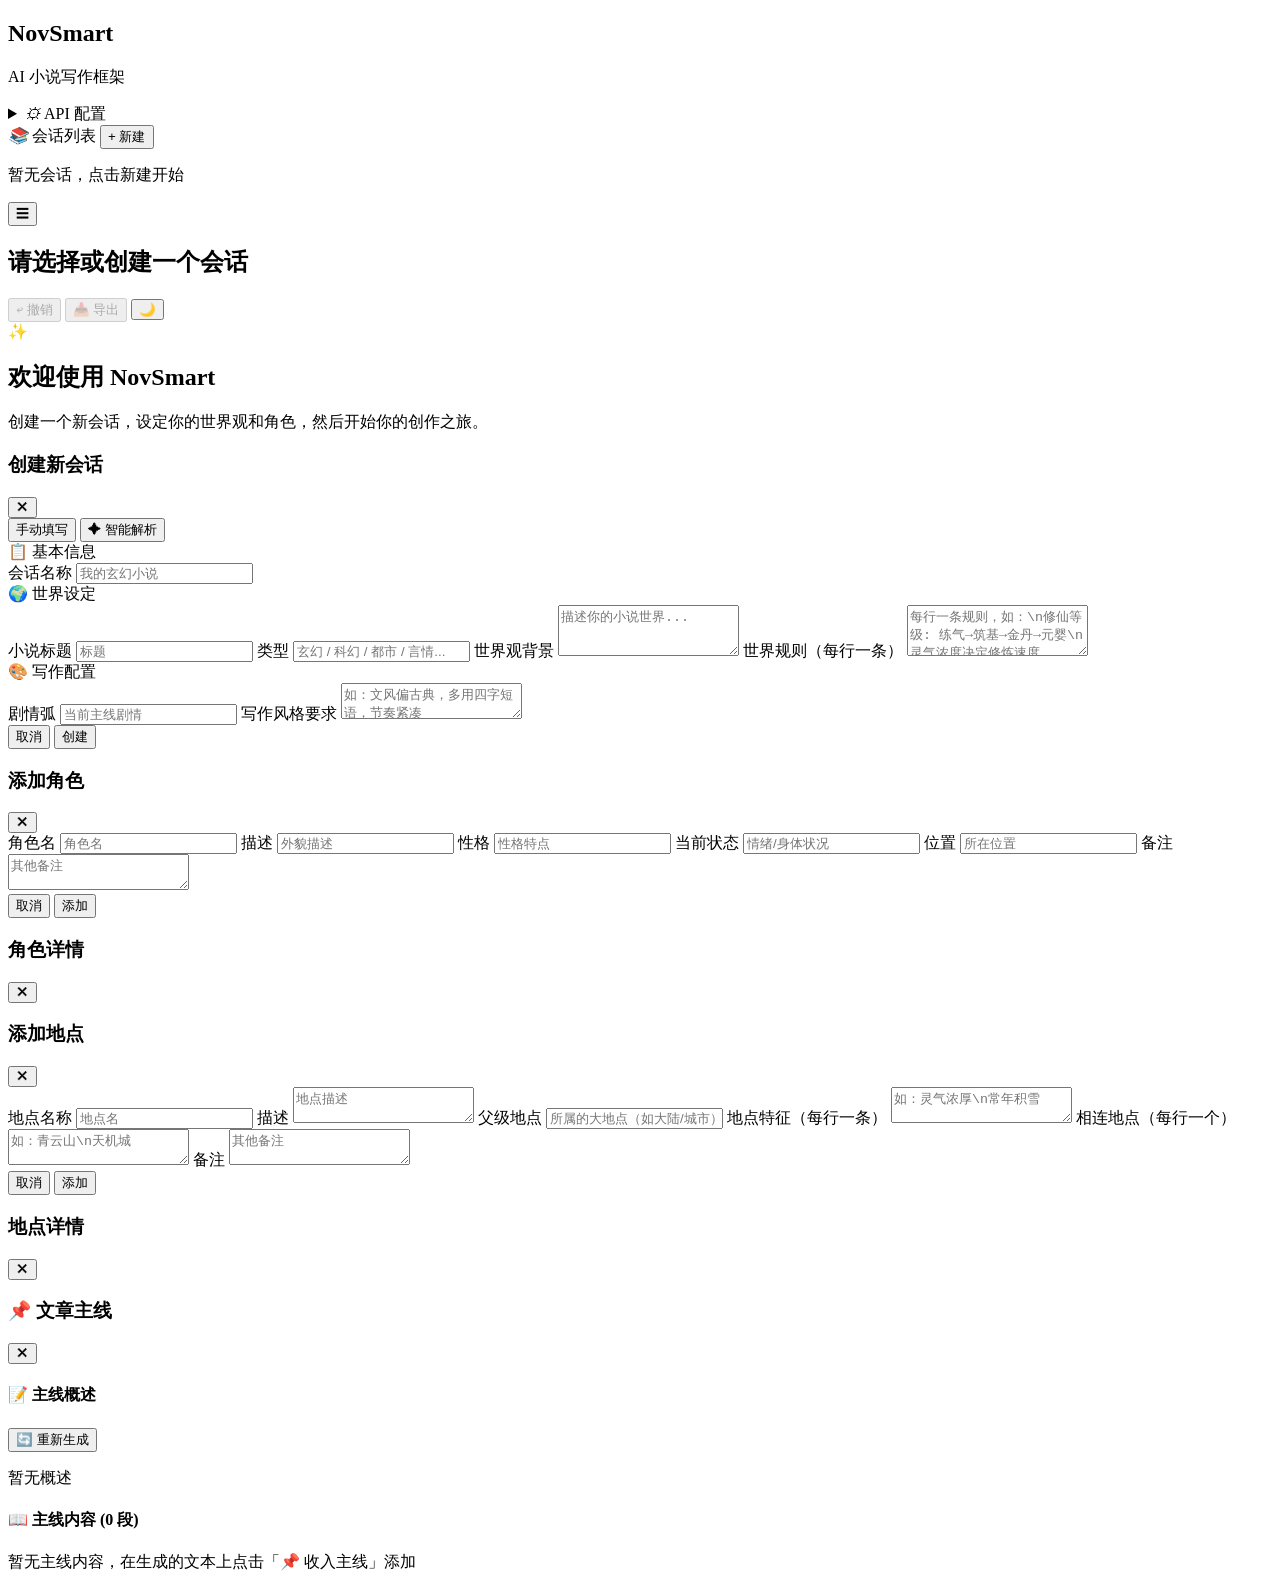
==== frontend/index.html @ af086e73 "feat: 添加文章主线功能，支持主线条目的添加、更新、删除和概述生成" ====
<!DOCTYPE html>
<html lang="zh-CN">
<head>
  <meta charset="UTF-8" />
  <meta name="viewport" content="width=device-width, initial-scale=1.0" />
  <title>NovSmart - AI 小说写作框架</title>
  <link rel="preconnect" href="https://fonts.googleapis.com" />
  <link href="https://fonts.googleapis.com/css2?family=Noto+Serif+SC:wght@400;700&family=Inter:wght@400;500;600;700&display=swap" rel="stylesheet" />
  <link rel="stylesheet" href="/static/style.css" />
</head>
<body>
  <!-- ═══════════════════ 侧边栏 ═══════════════════ -->
  <aside id="sidebar" class="sidebar">
    <div class="sidebar-header">
      <h1 class="logo">Nov<span>Smart</span></h1>
      <p class="tagline">AI 小说写作框架</p>
    </div>

    <!-- API 配置 -->
    <details class="panel" id="configPanel">
      <summary><i class="icon">⚙</i> API 配置</summary>
      <div class="panel-body">
        <label>API Key
          <input type="text" id="apiKey" placeholder="sk-..." />
        </label>
        <label>Base URL
          <input type="text" id="baseUrl" value="https://api.openai.com/v1" />
        </label>
        <label>模型
          <input type="text" id="model" value="gpt-4o" />
        </label>
        <button class="btn btn-primary" onclick="saveConfig()">保存配置</button>
        <div id="configStatus" class="status-badge"></div>
      </div>
    </details>

    <!-- 会话列表 -->
    <div class="panel">
      <div class="panel-title">
        <i class="icon">📚</i> 会话列表
        <button class="btn btn-sm btn-ghost" onclick="openNewSessionModal()">+ 新建</button>
      </div>
      <div id="sessionList" class="session-list">
        <p class="empty-hint">暂无会话，点击新建开始</p>
      </div>
    </div>

    <!-- 角色面板 -->
    <div class="panel" id="charactersPanel" style="display:none">
      <div class="panel-title">
        <i class="icon">👥</i> 角色状态
        <button class="btn btn-sm btn-ghost" onclick="openAddCharacterModal()">+ 添加</button>
      </div>
      <div id="charactersList" class="characters-list"></div>
    </div>

    <!-- 世界设定面板 -->
    <div class="panel" id="worldPanel" style="display:none">
      <div class="panel-title">
        <i class="icon">🌍</i> 世界设定
        <button class="btn btn-sm btn-ghost" onclick="openEditSessionModal()">✏ 编辑</button>
      </div>
      <div id="worldInfo" class="world-info"></div>
    </div>

    <!-- 会话配置面板 -->
    <div class="panel" id="sessionConfigPanel" style="display:none">
      <div class="panel-title">
        <i class="icon">🎨</i> 写作配置
        <button class="btn btn-sm btn-ghost" onclick="openEditSessionModal()">✏ 编辑</button>
      </div>
      <div id="sessionConfigInfo" class="world-info"></div>
    </div>

    <!-- 地点设定面板 -->
    <div class="panel" id="locationsPanel" style="display:none">
      <div class="panel-title">
        <i class="icon">📍</i> 地点设定
        <button class="btn btn-sm btn-ghost" onclick="openAddLocationModal()">+ 添加</button>
      </div>
      <div id="locationsList" class="locations-list"></div>
    </div>

    <!-- 文章主线面板 -->
    <div class="panel" id="mainlinePanel" style="display:none">
      <div class="panel-title">
        <i class="icon">📌</i> 文章主线
        <span id="mainlineCount" class="mainline-count"></span>
        <button class="btn btn-sm btn-ghost" onclick="toggleMainlineView()" title="展开/收起主线详情">📋 查看</button>
      </div>
      <div id="mainlineSummaryPreview" class="mainline-summary-preview"></div>
    </div>
  </aside>

  <!-- ═══════════════════ 主内容区 ═══════════════════ -->
  <main id="mainContent" class="main-content">
    <!-- 顶部栏 -->
    <header class="topbar">
      <button class="btn btn-icon" onclick="toggleSidebar()" title="切换侧边栏">☰</button>
      <h2 id="sessionTitle" class="session-name">请选择或创建一个会话</h2>
      <div class="topbar-actions">
        <button class="btn btn-ghost" id="btnUndo" onclick="undoStep()" disabled title="撤销">↩ 撤销</button>
        <button class="btn btn-ghost" id="btnExport" onclick="exportNovel()" disabled title="导出">📥 导出</button>
        <button class="theme-toggle" id="themeToggle" onclick="toggleTheme()" title="切换主题">🌙</button>
      </div>
    </header>

    <!-- 故事阅读区 -->
    <section id="storyArea" class="story-area">
      <div class="story-welcome">
        <div class="welcome-icon">✨</div>
        <h2>欢迎使用 NovSmart</h2>
        <p>创建一个新会话，设定你的世界观和角色，然后开始你的创作之旅。</p>
      </div>
    </section>

    <!-- 输入区 -->
    <section class="input-area" id="inputArea" style="display:none">
      <div class="input-wrapper">
        <textarea id="userPrompt" rows="3" placeholder="描述接下来的剧情走向，例如：主角进入了神秘的密林深处..."></textarea>
        <div class="input-controls">
          <div class="param-group">
            <label class="param">🌡 温度 <input type="range" id="temperature" min="0" max="2" step="0.05" value="0.85" oninput="this.nextElementSibling.textContent=this.value" /><span>0.85</span></label>
            <label class="param">📝 长度 <input type="range" id="maxTokens" min="100" max="8000" step="100" value="2000" oninput="this.nextElementSibling.textContent=this.value" /><span>2000</span></label>
          </div>
          <button class="btn btn-primary btn-generate" id="btnGenerate" onclick="generate()">
            <span class="btn-text">✦ 生成</span>
            <span class="btn-loading" style="display:none">生成中...</span>
          </button>
        </div>
      </div>
    </section>
  </main>

  <!-- ═══════════════════ 新建会话 Modal ═══════════════════ -->
  <div class="modal-overlay" id="newSessionModal">
    <div class="modal modal-wide">
      <div class="modal-header">
        <h3 id="sessionModalTitle">创建新会话</h3>
        <button class="btn btn-icon" onclick="closeModal('newSessionModal')">✕</button>
      </div>
      <div class="modal-body">
        <!-- 模式切换标签 -->
        <div class="tab-switcher" id="createTabSwitcher">
          <button class="tab-btn active" onclick="switchCreateMode('manual')" id="tabManual">手动填写</button>
          <button class="tab-btn" onclick="switchCreateMode('smart')" id="tabSmart">✦ 智能解析</button>
        </div>

        <!-- 智能解析模式 -->
        <div id="smartCreatePanel" style="display:none">
          <label>粘贴你的小说设定文本
            <textarea id="smartText" rows="10" placeholder="在此粘贴包含世界观、角色设定、剧情等内容的文本，AI 将自动为你提取并填写所有设定字段...

示例：
这是一部玄幻修仙小说《九天剑道》。世界以灵气为根基，修炼体系分为练气、筑基、金丹、元婴、化神五个大境界。主角叶凡，17岁少年，天资聪颖但灵根为废体，性格坚韧不拔。他身处天玄大陆的青云宗，随身携带一枚神秘玉佩..."></textarea>
          </label>
          <div id="smartParseStatus" class="status-badge"></div>
        </div>

        <!-- 手动填写模式 -->
        <div id="manualCreatePanel">
          <div class="form-section-title">📋 基本信息</div>
          <label>会话名称 <input type="text" id="newSessionName" placeholder="我的玄幻小说" /></label>

          <div class="form-section-title">🌍 世界设定</div>
          <label>小说标题 <input type="text" id="newTitle" placeholder="标题" /></label>
          <label>类型 <input type="text" id="newGenre" placeholder="玄幻 / 科幻 / 都市 / 言情..." /></label>
          <label>世界观背景
            <textarea id="newBackground" rows="3" placeholder="描述你的小说世界..."></textarea>
          </label>
          <label>世界规则（每行一条）
            <textarea id="newRules" rows="3" placeholder="每行一条规则，如：\n修仙等级: 练气→筑基→金丹→元婴\n灵气浓度决定修炼速度"></textarea>
          </label>

          <div class="form-section-title">🎨 写作配置</div>
          <label>剧情弧 <input type="text" id="newArc" placeholder="当前主线剧情" /></label>
          <label>写作风格要求
            <textarea id="newInstructions" rows="2" placeholder="如：文风偏古典，多用四字短语，节奏紧凑"></textarea>
          </label>
        </div>
      </div>
      <div class="modal-footer">
        <button class="btn btn-ghost" onclick="closeModal('newSessionModal')">取消</button>
        <button class="btn btn-primary" id="btnSmartParse" style="display:none" onclick="smartParseAndFill()">✦ 智能解析</button>
        <button class="btn btn-primary" id="btnManualCreate" onclick="createSession()">创建</button>
      </div>
    </div>
  </div>

  <!-- ═══════════════════ 添加角色 Modal ═══════════════════ -->
  <div class="modal-overlay" id="addCharacterModal">
    <div class="modal">
      <div class="modal-header">
        <h3>添加角色</h3>
        <button class="btn btn-icon" onclick="closeModal('addCharacterModal')">✕</button>
      </div>
      <div class="modal-body">
        <label>角色名 <input type="text" id="charName" placeholder="角色名" /></label>
        <label>描述 <input type="text" id="charDesc" placeholder="外貌描述" /></label>
        <label>性格 <input type="text" id="charPersonality" placeholder="性格特点" /></label>
        <label>当前状态 <input type="text" id="charStatus" placeholder="情绪/身体状况" /></label>
        <label>位置 <input type="text" id="charLocation" placeholder="所在位置" /></label>
        <label>备注
          <textarea id="charNotes" rows="2" placeholder="其他备注"></textarea>
        </label>
      </div>
      <div class="modal-footer">
        <button class="btn btn-ghost" onclick="closeModal('addCharacterModal')">取消</button>
        <button class="btn btn-primary" onclick="addCharacter()">添加</button>
      </div>
    </div>
  </div>

  <!-- ═══════════════════ 角色详情 Modal ═══════════════════ -->
  <div class="modal-overlay" id="charDetailModal">
    <div class="modal modal-wide">
      <div class="modal-header">
        <h3 id="charDetailTitle">角色详情</h3>
        <button class="btn btn-icon" onclick="closeModal('charDetailModal')">✕</button>
      </div>
      <div class="modal-body" id="charDetailBody"></div>
    </div>
  </div>

  <!-- ═══════════════════ 添加地点 Modal ═══════════════════ -->
  <div class="modal-overlay" id="addLocationModal">
    <div class="modal">
      <div class="modal-header">
        <h3>添加地点</h3>
        <button class="btn btn-icon" onclick="closeModal('addLocationModal')">✕</button>
      </div>
      <div class="modal-body">
        <label>地点名称 <input type="text" id="locName" placeholder="地点名" /></label>
        <label>描述 <textarea id="locDesc" rows="2" placeholder="地点描述"></textarea></label>
        <label>父级地点 <input type="text" id="locParent" placeholder="所属的大地点（如大陆/城市）" /></label>
        <label>地点特征（每行一条）
          <textarea id="locFeatures" rows="2" placeholder="如：灵气浓厚\n常年积雪"></textarea>
        </label>
        <label>相连地点（每行一个）
          <textarea id="locConnected" rows="2" placeholder="如：青云山\n天机城"></textarea>
        </label>
        <label>备注
          <textarea id="locNotes" rows="2" placeholder="其他备注"></textarea>
        </label>
      </div>
      <div class="modal-footer">
        <button class="btn btn-ghost" onclick="closeModal('addLocationModal')">取消</button>
        <button class="btn btn-primary" onclick="addLocation()">添加</button>
      </div>
    </div>
  </div>

  <!-- ═══════════════════ 地点详情 Modal ═══════════════════ -->
  <div class="modal-overlay" id="locDetailModal">
    <div class="modal modal-wide">
      <div class="modal-header">
        <h3 id="locDetailTitle">地点详情</h3>
        <button class="btn btn-icon" onclick="closeModal('locDetailModal')">✕</button>
      </div>
      <div class="modal-body" id="locDetailBody"></div>
    </div>
  </div>

  <!-- ═══════════════════ 文章主线 Modal ═══════════════════ -->
  <div class="modal-overlay" id="mainlineModal">
    <div class="modal modal-wide">
      <div class="modal-header">
        <h3>📌 文章主线</h3>
        <button class="btn btn-icon" onclick="closeModal('mainlineModal')">✕</button>
      </div>
      <div class="modal-body">
        <!-- 主线概述 -->
        <div class="mainline-summary-section">
          <div class="mainline-section-header">
            <h4>📝 主线概述</h4>
            <button class="btn btn-sm btn-ghost" id="btnRegenerateSummary" onclick="regenerateMainlineSummary()">🔄 重新生成</button>
          </div>
          <div id="mainlineSummaryContent" class="mainline-summary-content">
            <p class="empty-hint">暂无概述</p>
          </div>
        </div>

        <!-- 主线条目列表 -->
        <div class="mainline-entries-section">
          <div class="mainline-section-header">
            <h4>📖 主线内容 (<span id="mainlineEntryCount">0</span> 段)</h4>
          </div>
          <div id="mainlineEntries" class="mainline-entries">
            <p class="empty-hint">暂无主线内容，在生成的文本上点击「📌 收入主线」添加</p>
          </div>
        </div>
      </div>
    </div>
  </div>

  <!-- Toast -->
  <div id="toast" class="toast"></div>

  <script src="/static/app.js"></script>
</body>
</html>
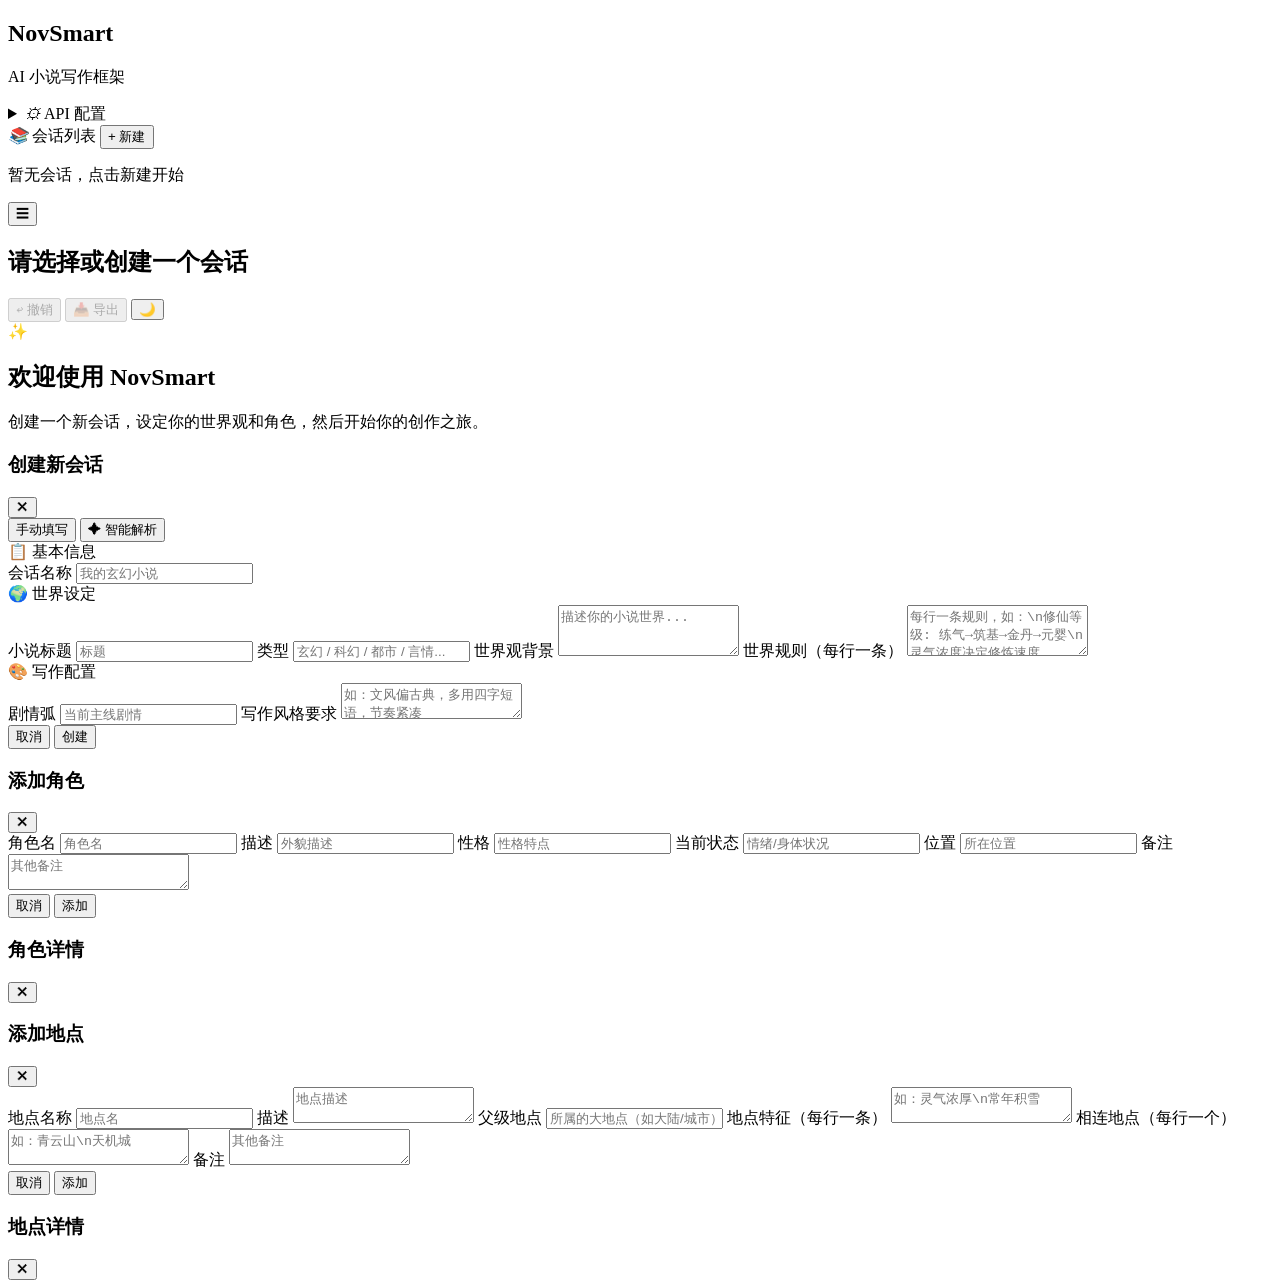
==== commit 3c86c48c: "feat: 添加会话配置功能，支持剧情弧和写作风格的设定与展示" ====
--- a/frontend/index.html
+++ b/frontend/index.html
@@ -80,16 +80,6 @@
       </div>
       <div id="locationsList" class="locations-list"></div>
     </div>
-
-    <!-- 文章主线面板 -->
-    <div class="panel" id="mainlinePanel" style="display:none">
-      <div class="panel-title">
-        <i class="icon">📌</i> 文章主线
-        <span id="mainlineCount" class="mainline-count"></span>
-        <button class="btn btn-sm btn-ghost" onclick="toggleMainlineView()" title="展开/收起主线详情">📋 查看</button>
-      </div>
-      <div id="mainlineSummaryPreview" class="mainline-summary-preview"></div>
-    </div>
   </aside>
 
   <!-- ═══════════════════ 主内容区 ═══════════════════ -->
@@ -261,38 +251,6 @@
     </div>
   </div>
 
-  <!-- ═══════════════════ 文章主线 Modal ═══════════════════ -->
-  <div class="modal-overlay" id="mainlineModal">
-    <div class="modal modal-wide">
-      <div class="modal-header">
-        <h3>📌 文章主线</h3>
-        <button class="btn btn-icon" onclick="closeModal('mainlineModal')">✕</button>
-      </div>
-      <div class="modal-body">
-        <!-- 主线概述 -->
-        <div class="mainline-summary-section">
-          <div class="mainline-section-header">
-            <h4>📝 主线概述</h4>
-            <button class="btn btn-sm btn-ghost" id="btnRegenerateSummary" onclick="regenerateMainlineSummary()">🔄 重新生成</button>
-          </div>
-          <div id="mainlineSummaryContent" class="mainline-summary-content">
-            <p class="empty-hint">暂无概述</p>
-          </div>
-        </div>
-
-        <!-- 主线条目列表 -->
-        <div class="mainline-entries-section">
-          <div class="mainline-section-header">
-            <h4>📖 主线内容 (<span id="mainlineEntryCount">0</span> 段)</h4>
-          </div>
-          <div id="mainlineEntries" class="mainline-entries">
-            <p class="empty-hint">暂无主线内容，在生成的文本上点击「📌 收入主线」添加</p>
-          </div>
-        </div>
-      </div>
-    </div>
-  </div>
-
   <!-- Toast -->
   <div id="toast" class="toast"></div>
 
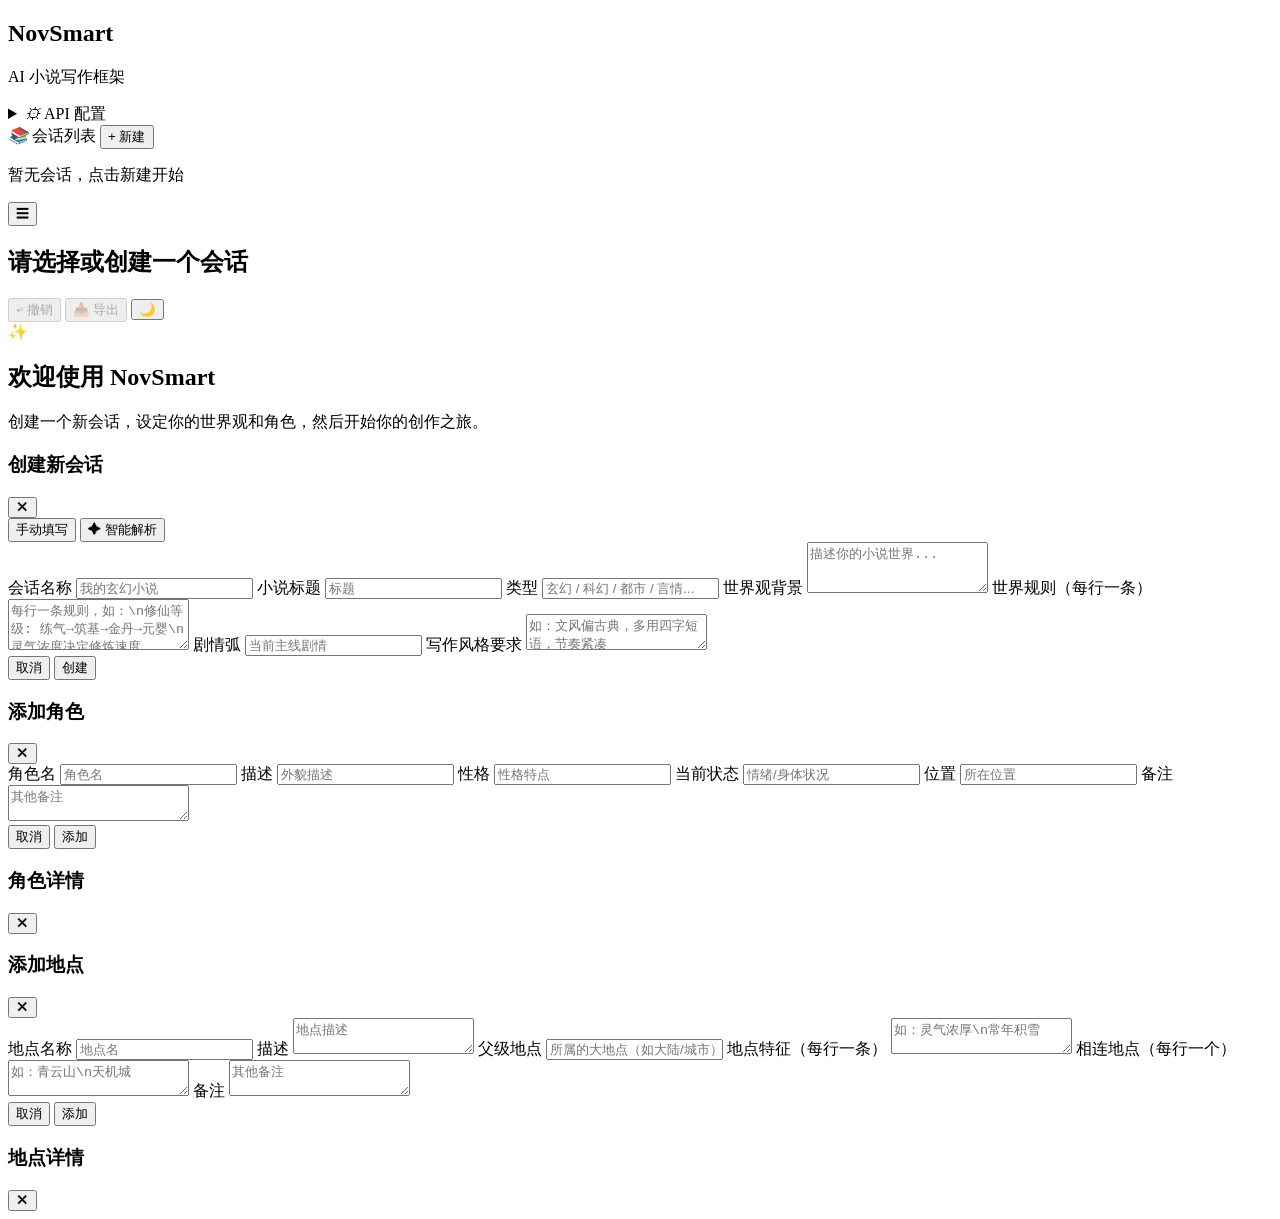
==== commit 8d56c953: "feat: 添加文本解析 API，支持从文本生成结构化数据并更新会话设定" ====
--- a/frontend/index.html
+++ b/frontend/index.html
@@ -63,15 +63,6 @@
       <div id="worldInfo" class="world-info"></div>
     </div>
 
-    <!-- 会话配置面板 -->
-    <div class="panel" id="sessionConfigPanel" style="display:none">
-      <div class="panel-title">
-        <i class="icon">🎨</i> 写作配置
-        <button class="btn btn-sm btn-ghost" onclick="openEditSessionModal()">✏ 编辑</button>
-      </div>
-      <div id="sessionConfigInfo" class="world-info"></div>
-    </div>
-
     <!-- 地点设定面板 -->
     <div class="panel" id="locationsPanel" style="display:none">
       <div class="panel-title">
@@ -149,10 +140,7 @@
 
         <!-- 手动填写模式 -->
         <div id="manualCreatePanel">
-          <div class="form-section-title">📋 基本信息</div>
           <label>会话名称 <input type="text" id="newSessionName" placeholder="我的玄幻小说" /></label>
-
-          <div class="form-section-title">🌍 世界设定</div>
           <label>小说标题 <input type="text" id="newTitle" placeholder="标题" /></label>
           <label>类型 <input type="text" id="newGenre" placeholder="玄幻 / 科幻 / 都市 / 言情..." /></label>
           <label>世界观背景
@@ -161,8 +149,6 @@
           <label>世界规则（每行一条）
             <textarea id="newRules" rows="3" placeholder="每行一条规则，如：\n修仙等级: 练气→筑基→金丹→元婴\n灵气浓度决定修炼速度"></textarea>
           </label>
-
-          <div class="form-section-title">🎨 写作配置</div>
           <label>剧情弧 <input type="text" id="newArc" placeholder="当前主线剧情" /></label>
           <label>写作风格要求
             <textarea id="newInstructions" rows="2" placeholder="如：文风偏古典，多用四字短语，节奏紧凑"></textarea>
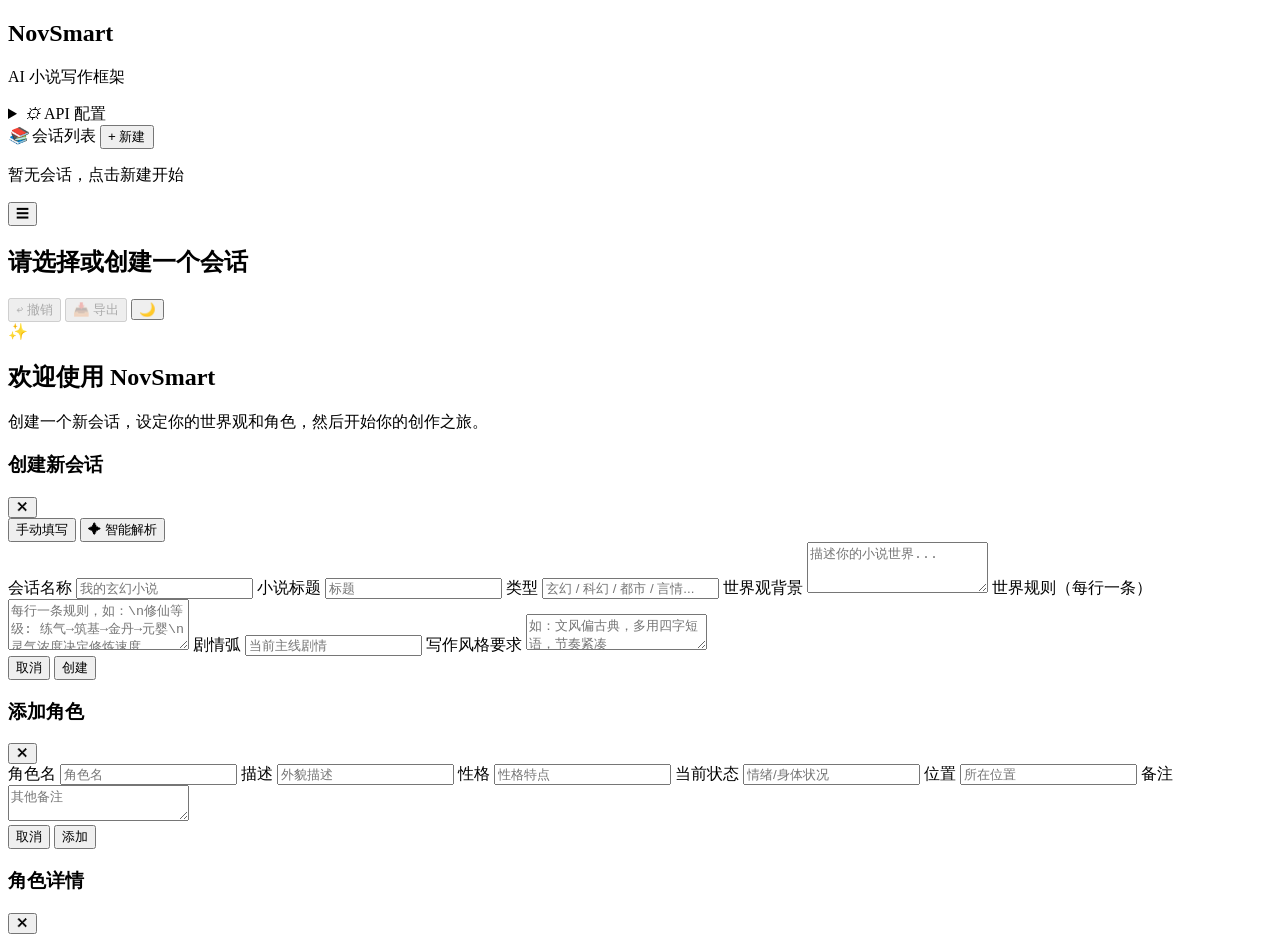
==== commit 3e80783a: "feat: 添加配置加载功能，支持从磁盘读取 API 配置，更新前端输入框类型" ====
--- a/frontend/index.html
+++ b/frontend/index.html
@@ -56,20 +56,8 @@
 
     <!-- 世界设定面板 -->
     <div class="panel" id="worldPanel" style="display:none">
-      <div class="panel-title">
-        <i class="icon">🌍</i> 世界设定
-        <button class="btn btn-sm btn-ghost" onclick="openEditSessionModal()">✏ 编辑</button>
-      </div>
+      <div class="panel-title"><i class="icon">🌍</i> 世界设定</div>
       <div id="worldInfo" class="world-info"></div>
-    </div>
-
-    <!-- 地点设定面板 -->
-    <div class="panel" id="locationsPanel" style="display:none">
-      <div class="panel-title">
-        <i class="icon">📍</i> 地点设定
-        <button class="btn btn-sm btn-ghost" onclick="openAddLocationModal()">+ 添加</button>
-      </div>
-      <div id="locationsList" class="locations-list"></div>
     </div>
   </aside>
 
@@ -117,12 +105,12 @@
   <div class="modal-overlay" id="newSessionModal">
     <div class="modal modal-wide">
       <div class="modal-header">
-        <h3 id="sessionModalTitle">创建新会话</h3>
+        <h3>创建新会话</h3>
         <button class="btn btn-icon" onclick="closeModal('newSessionModal')">✕</button>
       </div>
       <div class="modal-body">
         <!-- 模式切换标签 -->
-        <div class="tab-switcher" id="createTabSwitcher">
+        <div class="tab-switcher">
           <button class="tab-btn active" onclick="switchCreateMode('manual')" id="tabManual">手动填写</button>
           <button class="tab-btn" onclick="switchCreateMode('smart')" id="tabSmart">✦ 智能解析</button>
         </div>
@@ -157,7 +145,7 @@
       </div>
       <div class="modal-footer">
         <button class="btn btn-ghost" onclick="closeModal('newSessionModal')">取消</button>
-        <button class="btn btn-primary" id="btnSmartParse" style="display:none" onclick="smartParseAndFill()">✦ 智能解析</button>
+        <button class="btn btn-primary" id="btnSmartParse" style="display:none" onclick="smartParseAndCreate()">✦ 解析并创建</button>
         <button class="btn btn-primary" id="btnManualCreate" onclick="createSession()">创建</button>
       </div>
     </div>
@@ -198,45 +186,6 @@
     </div>
   </div>
 
-  <!-- ═══════════════════ 添加地点 Modal ═══════════════════ -->
-  <div class="modal-overlay" id="addLocationModal">
-    <div class="modal">
-      <div class="modal-header">
-        <h3>添加地点</h3>
-        <button class="btn btn-icon" onclick="closeModal('addLocationModal')">✕</button>
-      </div>
-      <div class="modal-body">
-        <label>地点名称 <input type="text" id="locName" placeholder="地点名" /></label>
-        <label>描述 <textarea id="locDesc" rows="2" placeholder="地点描述"></textarea></label>
-        <label>父级地点 <input type="text" id="locParent" placeholder="所属的大地点（如大陆/城市）" /></label>
-        <label>地点特征（每行一条）
-          <textarea id="locFeatures" rows="2" placeholder="如：灵气浓厚\n常年积雪"></textarea>
-        </label>
-        <label>相连地点（每行一个）
-          <textarea id="locConnected" rows="2" placeholder="如：青云山\n天机城"></textarea>
-        </label>
-        <label>备注
-          <textarea id="locNotes" rows="2" placeholder="其他备注"></textarea>
-        </label>
-      </div>
-      <div class="modal-footer">
-        <button class="btn btn-ghost" onclick="closeModal('addLocationModal')">取消</button>
-        <button class="btn btn-primary" onclick="addLocation()">添加</button>
-      </div>
-    </div>
-  </div>
-
-  <!-- ═══════════════════ 地点详情 Modal ═══════════════════ -->
-  <div class="modal-overlay" id="locDetailModal">
-    <div class="modal modal-wide">
-      <div class="modal-header">
-        <h3 id="locDetailTitle">地点详情</h3>
-        <button class="btn btn-icon" onclick="closeModal('locDetailModal')">✕</button>
-      </div>
-      <div class="modal-body" id="locDetailBody"></div>
-    </div>
-  </div>
-
   <!-- Toast -->
   <div id="toast" class="toast"></div>
 
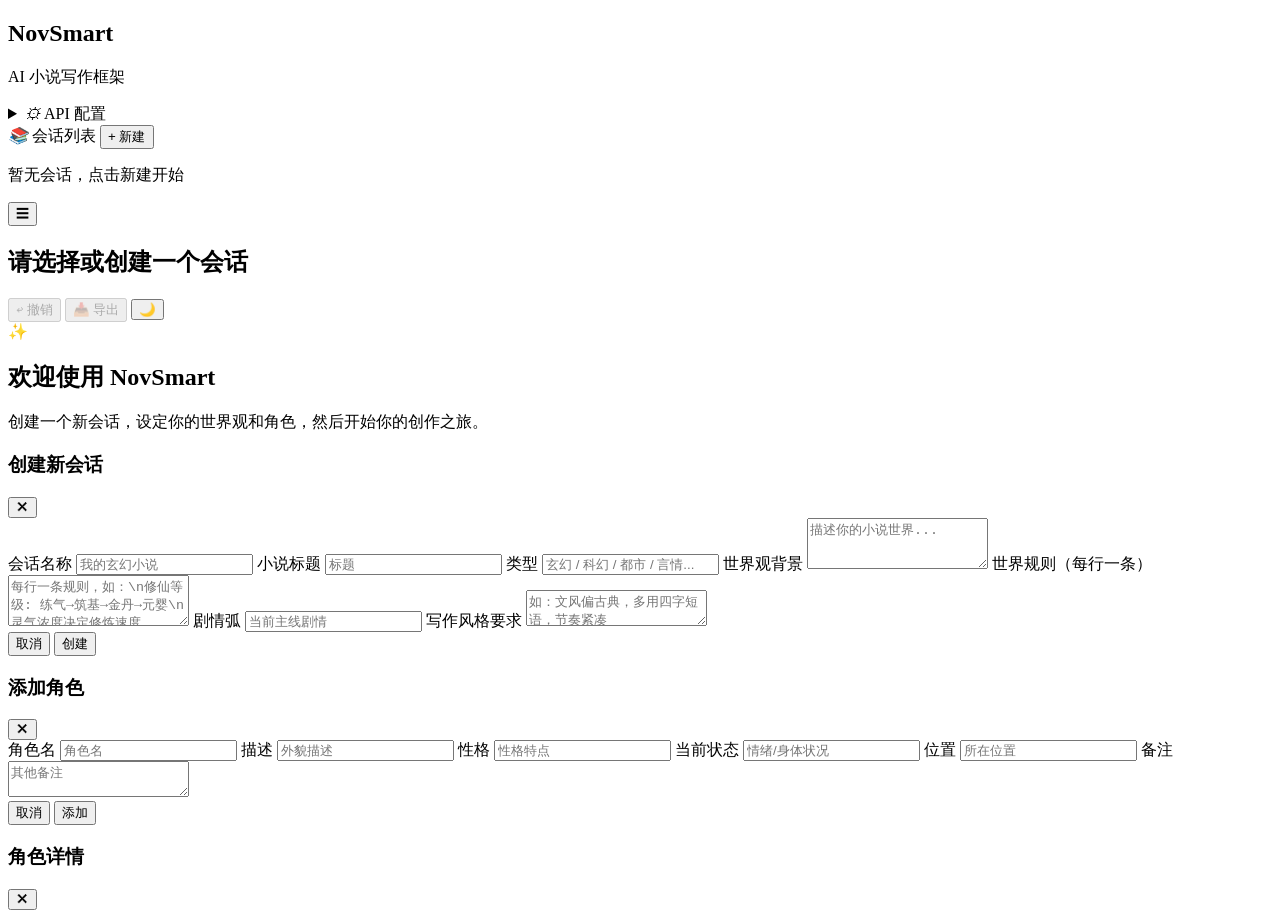
==== commit 8ad7b6a0: "feat: 添加主题切换功能及相关样式，更新依赖项" ====
--- a/frontend/index.html
+++ b/frontend/index.html
@@ -21,7 +21,7 @@
       <summary><i class="icon">⚙</i> API 配置</summary>
       <div class="panel-body">
         <label>API Key
-          <input type="text" id="apiKey" placeholder="sk-..." />
+          <input type="password" id="apiKey" placeholder="sk-..." />
         </label>
         <label>Base URL
           <input type="text" id="baseUrl" value="https://api.openai.com/v1" />
@@ -103,50 +103,29 @@
 
   <!-- ═══════════════════ 新建会话 Modal ═══════════════════ -->
   <div class="modal-overlay" id="newSessionModal">
-    <div class="modal modal-wide">
+    <div class="modal">
       <div class="modal-header">
         <h3>创建新会话</h3>
         <button class="btn btn-icon" onclick="closeModal('newSessionModal')">✕</button>
       </div>
       <div class="modal-body">
-        <!-- 模式切换标签 -->
-        <div class="tab-switcher">
-          <button class="tab-btn active" onclick="switchCreateMode('manual')" id="tabManual">手动填写</button>
-          <button class="tab-btn" onclick="switchCreateMode('smart')" id="tabSmart">✦ 智能解析</button>
-        </div>
-
-        <!-- 智能解析模式 -->
-        <div id="smartCreatePanel" style="display:none">
-          <label>粘贴你的小说设定文本
-            <textarea id="smartText" rows="10" placeholder="在此粘贴包含世界观、角色设定、剧情等内容的文本，AI 将自动为你提取并填写所有设定字段...
-
-示例：
-这是一部玄幻修仙小说《九天剑道》。世界以灵气为根基，修炼体系分为练气、筑基、金丹、元婴、化神五个大境界。主角叶凡，17岁少年，天资聪颖但灵根为废体，性格坚韧不拔。他身处天玄大陆的青云宗，随身携带一枚神秘玉佩..."></textarea>
-          </label>
-          <div id="smartParseStatus" class="status-badge"></div>
-        </div>
-
-        <!-- 手动填写模式 -->
-        <div id="manualCreatePanel">
-          <label>会话名称 <input type="text" id="newSessionName" placeholder="我的玄幻小说" /></label>
-          <label>小说标题 <input type="text" id="newTitle" placeholder="标题" /></label>
-          <label>类型 <input type="text" id="newGenre" placeholder="玄幻 / 科幻 / 都市 / 言情..." /></label>
-          <label>世界观背景
-            <textarea id="newBackground" rows="3" placeholder="描述你的小说世界..."></textarea>
-          </label>
-          <label>世界规则（每行一条）
-            <textarea id="newRules" rows="3" placeholder="每行一条规则，如：\n修仙等级: 练气→筑基→金丹→元婴\n灵气浓度决定修炼速度"></textarea>
-          </label>
-          <label>剧情弧 <input type="text" id="newArc" placeholder="当前主线剧情" /></label>
-          <label>写作风格要求
-            <textarea id="newInstructions" rows="2" placeholder="如：文风偏古典，多用四字短语，节奏紧凑"></textarea>
-          </label>
-        </div>
+        <label>会话名称 <input type="text" id="newSessionName" placeholder="我的玄幻小说" /></label>
+        <label>小说标题 <input type="text" id="newTitle" placeholder="标题" /></label>
+        <label>类型 <input type="text" id="newGenre" placeholder="玄幻 / 科幻 / 都市 / 言情..." /></label>
+        <label>世界观背景
+          <textarea id="newBackground" rows="3" placeholder="描述你的小说世界..."></textarea>
+        </label>
+        <label>世界规则（每行一条）
+          <textarea id="newRules" rows="3" placeholder="每行一条规则，如：\n修仙等级: 练气→筑基→金丹→元婴\n灵气浓度决定修炼速度"></textarea>
+        </label>
+        <label>剧情弧 <input type="text" id="newArc" placeholder="当前主线剧情" /></label>
+        <label>写作风格要求
+          <textarea id="newInstructions" rows="2" placeholder="如：文风偏古典，多用四字短语，节奏紧凑"></textarea>
+        </label>
       </div>
       <div class="modal-footer">
         <button class="btn btn-ghost" onclick="closeModal('newSessionModal')">取消</button>
-        <button class="btn btn-primary" id="btnSmartParse" style="display:none" onclick="smartParseAndCreate()">✦ 解析并创建</button>
-        <button class="btn btn-primary" id="btnManualCreate" onclick="createSession()">创建</button>
+        <button class="btn btn-primary" onclick="createSession()">创建</button>
       </div>
     </div>
   </div>
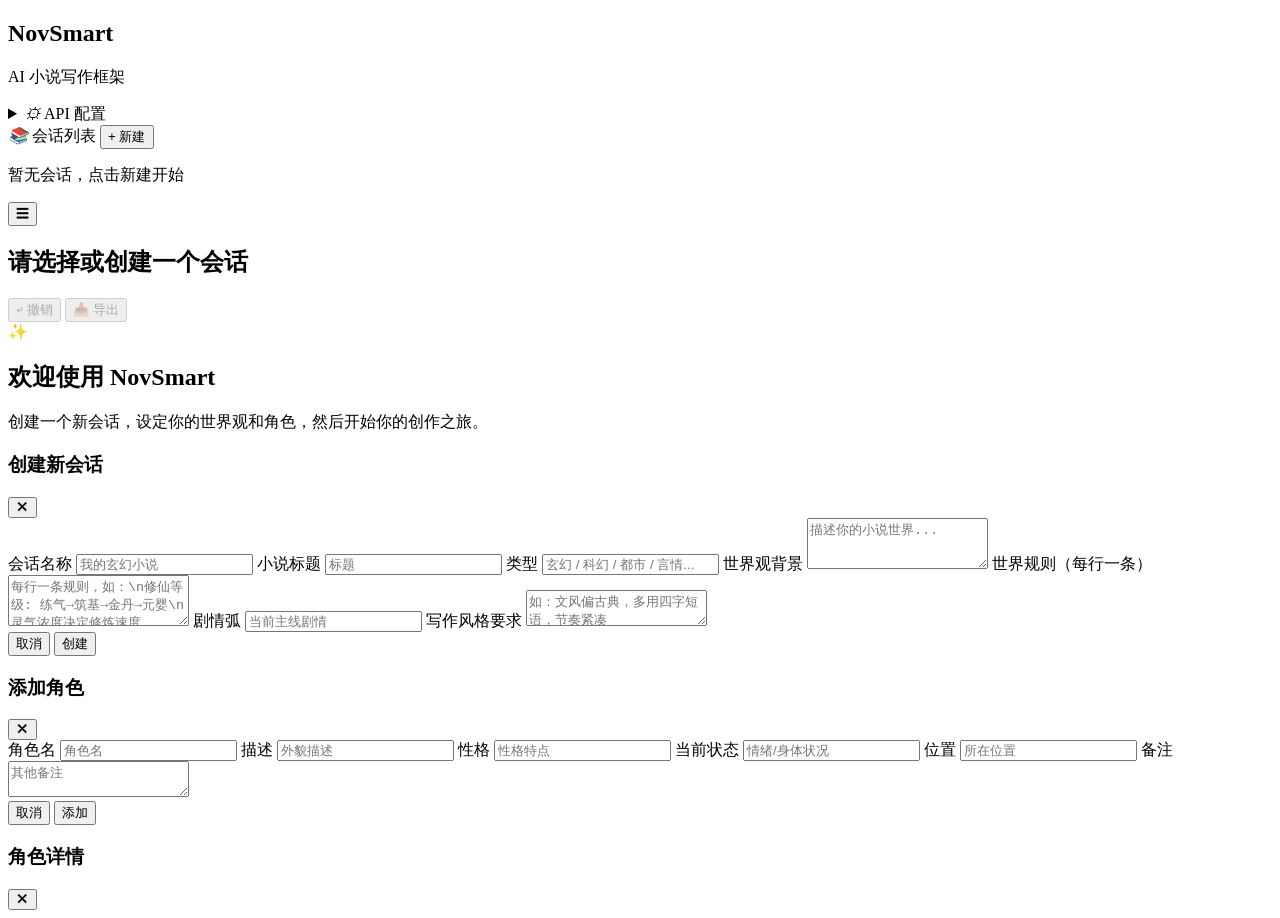
==== commit 66b6eae4: "feat: add frontend structure with app logic, HTML, and CSS" ====
--- a/frontend/index.html
+++ b/frontend/index.html
@@ -70,7 +70,6 @@
       <div class="topbar-actions">
         <button class="btn btn-ghost" id="btnUndo" onclick="undoStep()" disabled title="撤销">↩ 撤销</button>
         <button class="btn btn-ghost" id="btnExport" onclick="exportNovel()" disabled title="导出">📥 导出</button>
-        <button class="theme-toggle" id="themeToggle" onclick="toggleTheme()" title="切换主题">🌙</button>
       </div>
     </header>
 
